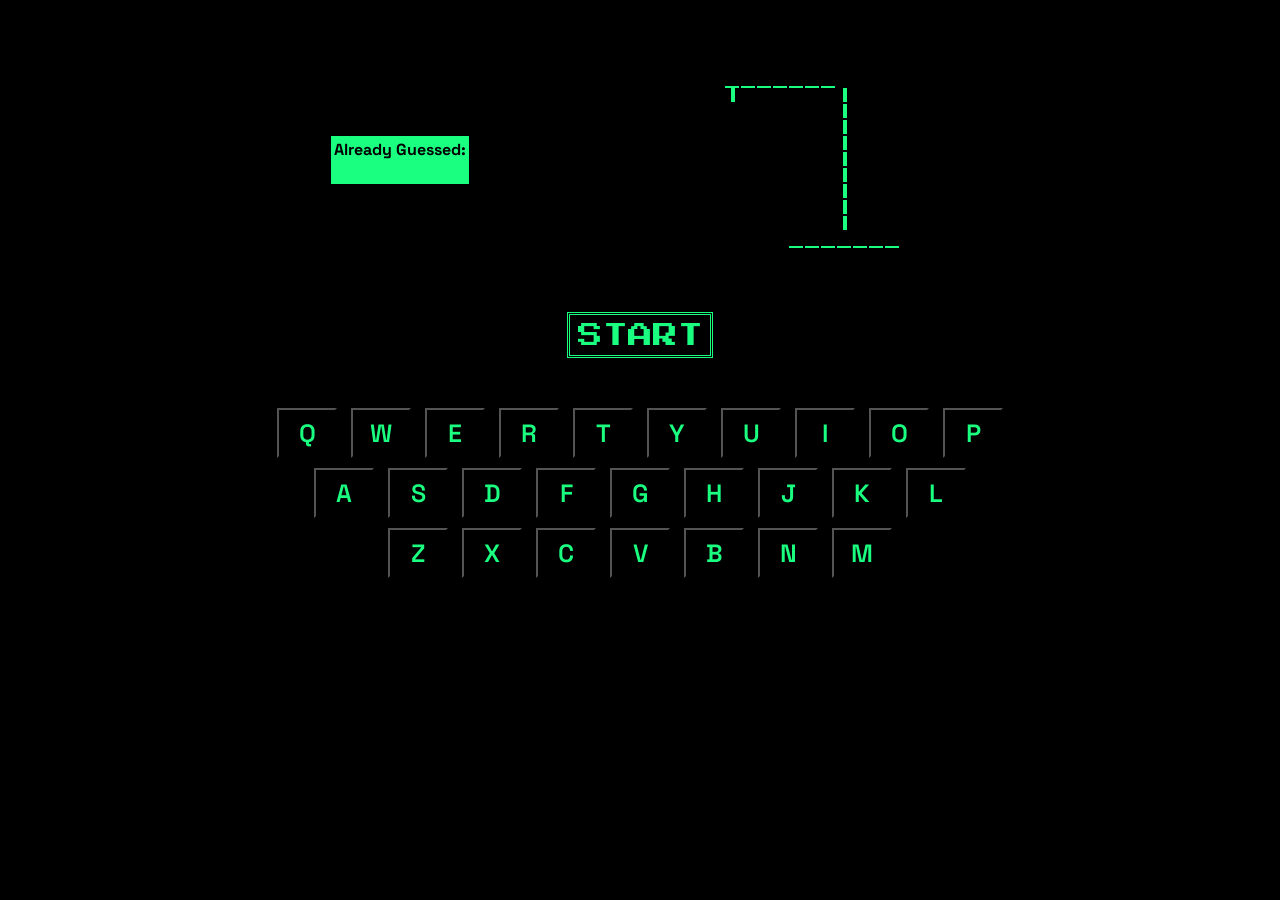
==== HTML/index.html @ 84483c54 "Scripting" ====
<!DOCTYPE html>
<html lang="en">

    <head>
        <meta charset="UTF-8">
        <meta name="viewport" content="width=device-width, initial-scale=1.0">
        <title>Hangman</title>
        <link rel="stylesheet" href="style.css">
        <style>
            @import url('https://fonts.googleapis.com/css2?family=Press+Start+2P&display=swap');
            @import url('https://fonts.googleapis.com/css2?family=Space+Grotesk:wght@300..700&display=swap');
        </style>
    </head>

    <body>  
        
        <main>
            <section id="game1">
                <div id="guesses" class="space-grotesk-hangman">
                    <h4 id="alr">Already Guessed:</h2>
                    <p id="gue"></p>
                </div>
                <div id="gallows">
                    <p>
                _______
                |      |
                       |      
                       |
                       |     
                       |
                       |
                       |
                       |
                       |
                    _______
                 </p>
                </div>
            </section>
           
            <section id="game2" class="underscore">
                <button id="start" class="press-start-2p-regular">START</button>
            </section>

            <div id="category"></div>

            <section id="keyboard">
                <div class="keyboard-row">
                    <button class="key space-grotesk-hangman">Q</button>
                    <button class="key space-grotesk-hangman">W</button>
                    <button class="key space-grotesk-hangman">E</button>
                    <button class="key space-grotesk-hangman">R</button>
                    <button class="key space-grotesk-hangman">T</button>
                    <button class="key space-grotesk-hangman">Y</button>
                    <button class="key space-grotesk-hangman">U</button>
                    <button class="key space-grotesk-hangman">I</button>
                    <button class="key space-grotesk-hangman">O</button>
                    <button class="key space-grotesk-hangman">P</button>
                </div>
                <div class="keyboard-row">
                    <button class="key space-grotesk-hangman">A</button>
                    <button class="key space-grotesk-hangman">S</button>
                    <button class="key space-grotesk-hangman">D</button>
                    <button class="key space-grotesk-hangman">F</button>
                    <button class="key space-grotesk-hangman">G</button>
                    <button class="key space-grotesk-hangman">H</button>
                    <button class="key space-grotesk-hangman">J</button>
                    <button class="key space-grotesk-hangman">K</button>
                    <button class="key space-grotesk-hangman">L</button>
                </div>
                <div class="keyboard-row">
                    <button class="key space-grotesk-hangman">Z</button>
                    <button class="key space-grotesk-hangman">X</button>
                    <button class="key space-grotesk-hangman">C</button>
                    <button class="key space-grotesk-hangman">V</button>
                    <button class="key space-grotesk-hangman">B</button>
                    <button class="key space-grotesk-hangman">N</button>
                    <button class="key space-grotesk-hangman">M</button>
                </div>
            </section>
        </main>
        <script src="script.js"></script>

    </body>
</html>
---- HTML/style.css ----
.press-start-2p-regular {
    font-family: "Press Start 2P", system-ui;
    font-weight: 400;
    font-style: normal;
  }

.space-grotesk-hangman {
    font-family: "Space Grotesk", sans-serif;
    font-optical-sizing: auto;
    font-weight: 600;
    font-style: normal;
  }  

body {
    background-color: #000;
    color: rgb(26, 255, 128);
}

header {
  display: flex;
  flex-direction: row;
  justify-content: flex-end;
}

main {
  display: flex;
  flex-direction: column;
}

#gallows {
    font-family: "Press Start 2P", system-ui;
    font-weight: 400;
    font-style: normal;
    white-space: pre;
}

#game1 {
    display: flex;
    flex-direction: row;
    align-items: center;
    justify-content: center;
}

#guesses {
  background-color: rgb(26, 255, 128);
  border-style: double;
  border-color: rgb(26, 255, 128);
}


#game2 {
  display: flex;
  flex-direction: row;
  justify-content: center;
  margin-bottom: 30px;
}

#keyboard {
  display: flex;
  flex-direction: column;
  align-items: center;
  justify-content: center;
}

.key {
  background-color: #000;
  color: rgb(26, 255, 128);
  width: 60px;
  height: 50px;
  font-size: 25px;
  margin: 5px;
}

#start {
  background-color: #000;
  color: rgb(26, 255, 128);
  border-color: rgb(26, 255, 128);
  padding: 7.5px;
  font-size: 25px;
  border-style: double;
  border-width: 3px;
}

#alr {
  color: #000;
  margin-top: 0px;
}

#gue {
  color: #000;
}

.underscore {
  font-size: 50px;
}

#category {
  text-align: center;
  margin-bottom: 15px;
  font-weight: bold;
}

.key:disabled {
  background-color: #ccc;
  color: #000;
}
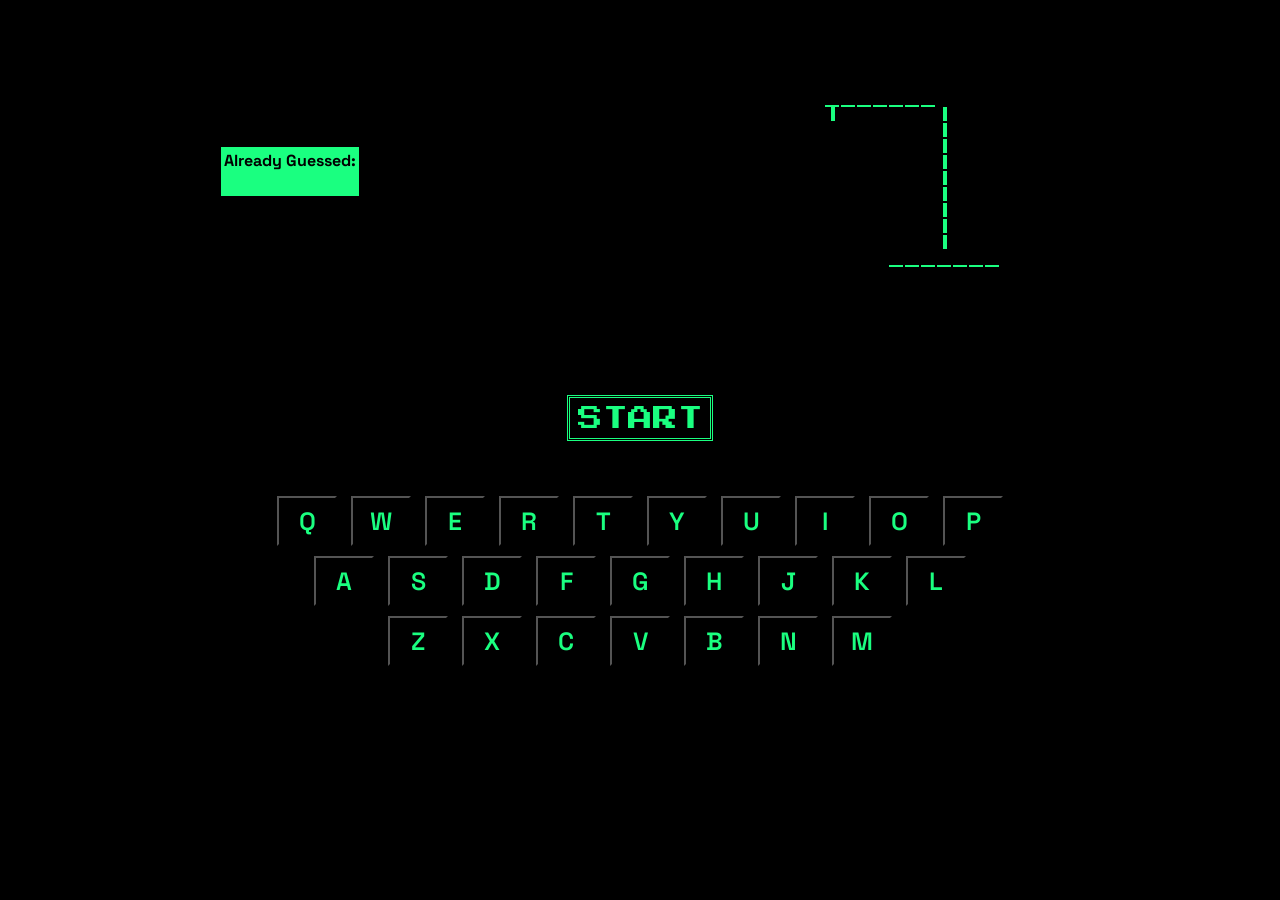
==== commit 3f1719af: "Spacing" ====
--- a/HTML/index.html
+++ b/HTML/index.html
@@ -15,6 +15,7 @@
     <body>  
         
         <main>
+            <div id="game">
             <section id="game1">
                 <div id="guesses" class="space-grotesk-hangman">
                     <h4 id="alr">Already Guessed:</h2>
@@ -36,12 +37,12 @@
                  </p>
                 </div>
             </section>
-           
-            <section id="game2" class="underscore">
+           </div>
+            <section id="game2" class="underscore press-start-2p-regular">
                 <button id="start" class="press-start-2p-regular">START</button>
             </section>
 
-            <div id="category"></div>
+            <div id="category" class="space-grotesk-hangman"></div>
 
             <section id="keyboard">
                 <div class="keyboard-row">
--- a/HTML/style.css
+++ b/HTML/style.css
@@ -32,6 +32,8 @@
     font-weight: 400;
     font-style: normal;
     white-space: pre;
+    padding: 10px;
+    margin-top: 15px;
 }
 
 #game1 {
@@ -39,6 +41,7 @@
     flex-direction: row;
     align-items: center;
     justify-content: center;
+    gap: 200px;
 }
 
 #guesses {
@@ -103,4 +106,22 @@
 .key:disabled {
   background-color: #ccc;
   color: #000;
+}
+
+section, #category, #guesses, #gallows {
+  margin-bottom: 20px;
+}
+
+#guesses p, #gallows p {
+  margin: 10px 0;
+}
+
+#game2 {
+  margin-top: 20px;
+}
+
+#game {
+  display: flex;
+  flex-direction: row;
+  justify-content: space-around;
 }
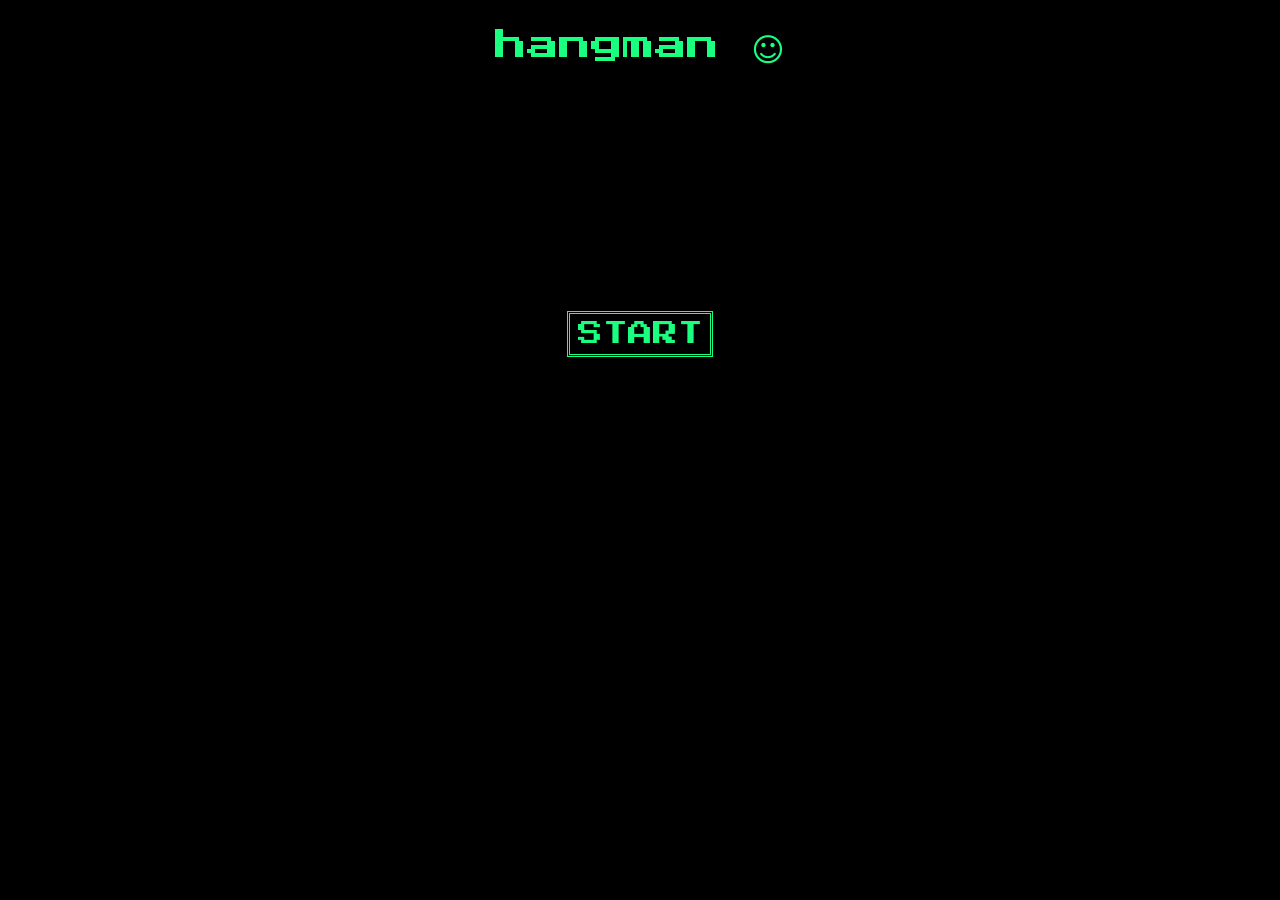
==== commit 615d4471: "Fixed game logic" ====
--- a/HTML/index.html
+++ b/HTML/index.html
@@ -13,8 +13,14 @@
     </head>
 
     <body>  
-        
+        <header id="header">
+            <div id="headerDiv">
+                <h1 class="press-start-2p-regular">hangman &#9786;</h1>
+            </div>    
+        </header>
+
         <main>
+            <div id="gameContainer" class="hidden">
             <div id="game">
             <section id="game1">
                 <div id="guesses" class="space-grotesk-hangman">
@@ -38,12 +44,14 @@
                 </div>
             </section>
            </div>
+           </div>
             <section id="game2" class="underscore press-start-2p-regular">
                 <button id="start" class="press-start-2p-regular">START</button>
             </section>
 
             <div id="category" class="space-grotesk-hangman"></div>
 
+            <div id="keyDiv" class="hidden">
             <section id="keyboard">
                 <div class="keyboard-row">
                     <button class="key space-grotesk-hangman">Q</button>
@@ -78,6 +86,7 @@
                     <button class="key space-grotesk-hangman">M</button>
                 </div>
             </section>
+         </div>   
         </main>
         <script src="script.js"></script>
 
--- a/HTML/style.css
+++ b/HTML/style.css
@@ -16,15 +16,16 @@
     color: rgb(26, 255, 128);
 }
 
-header {
-  display: flex;
-  flex-direction: row;
-  justify-content: flex-end;
-}
-
 main {
   display: flex;
   flex-direction: column;
+}
+
+#headerDiv {
+  display: flex;
+  flex-direction: row;
+  justify-content: center;
+  align-items: center;
 }
 
 #gallows {
@@ -82,6 +83,7 @@
   font-size: 25px;
   border-style: double;
   border-width: 3px;
+  margin-top: 200px;
 }
 
 #alr {
@@ -124,4 +126,8 @@
   display: flex;
   flex-direction: row;
   justify-content: space-around;
+}
+
+.hidden {
+  display: none;
 }
